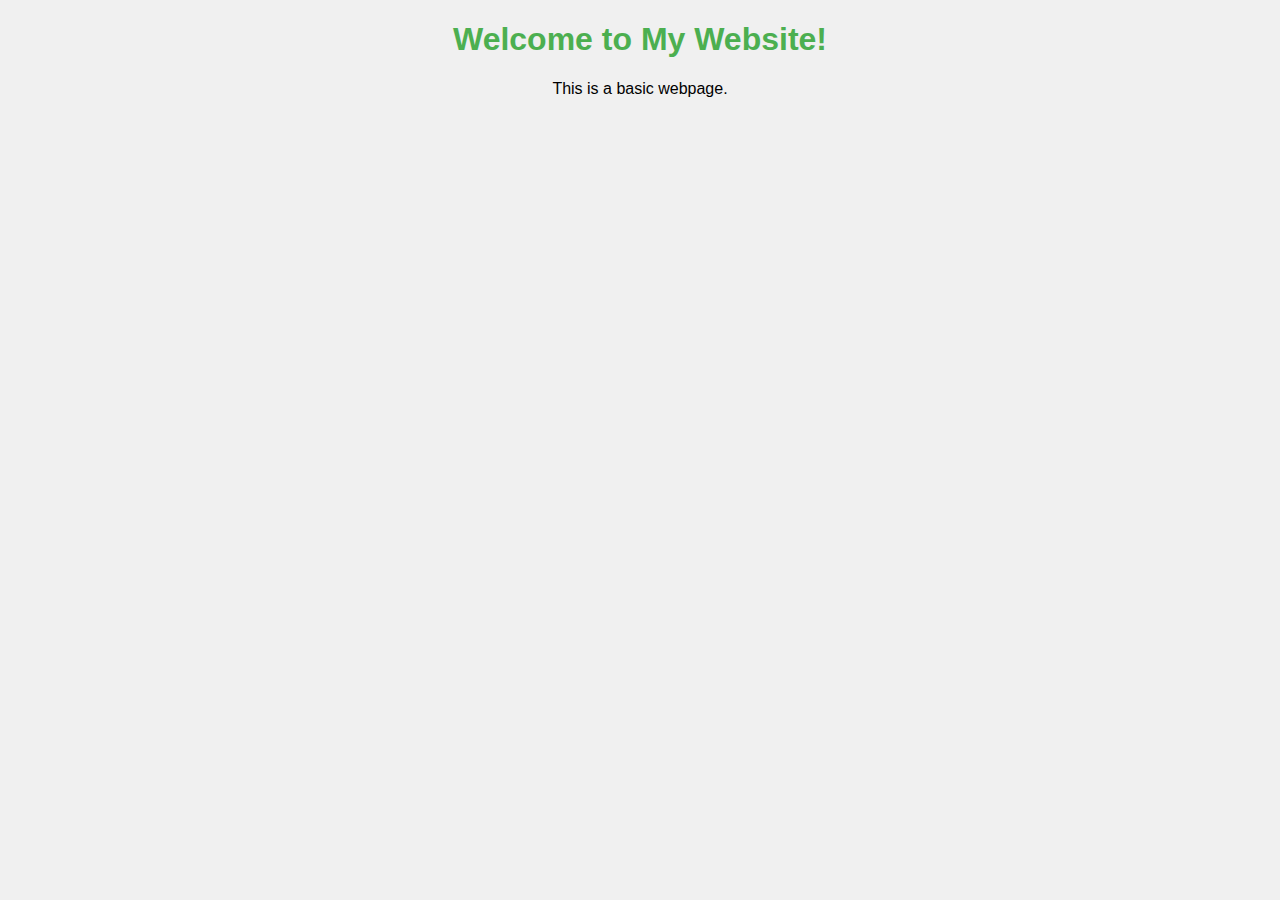
==== index.html @ e2741487 "Initial commit" ====
<!DOCTYPE html>
<html lang="en">
<head>
    <meta charset="UTF-8">
    <meta name="viewport" content="width=device-width, initial-scale=1.0">
    <title>My Website</title>
    <link rel="stylesheet" href="style.css">
</head>
<body>
    <h1>Welcome to My Website!</h1>
    <p>This is a basic webpage.</p>
</body>
</html>
---- style.css ----
body {
    font-family: Arial, sans-serif;
    background-color: #f0f0f0;
    text-align: center;
}

h1 {
    color: #4CAF50;
}
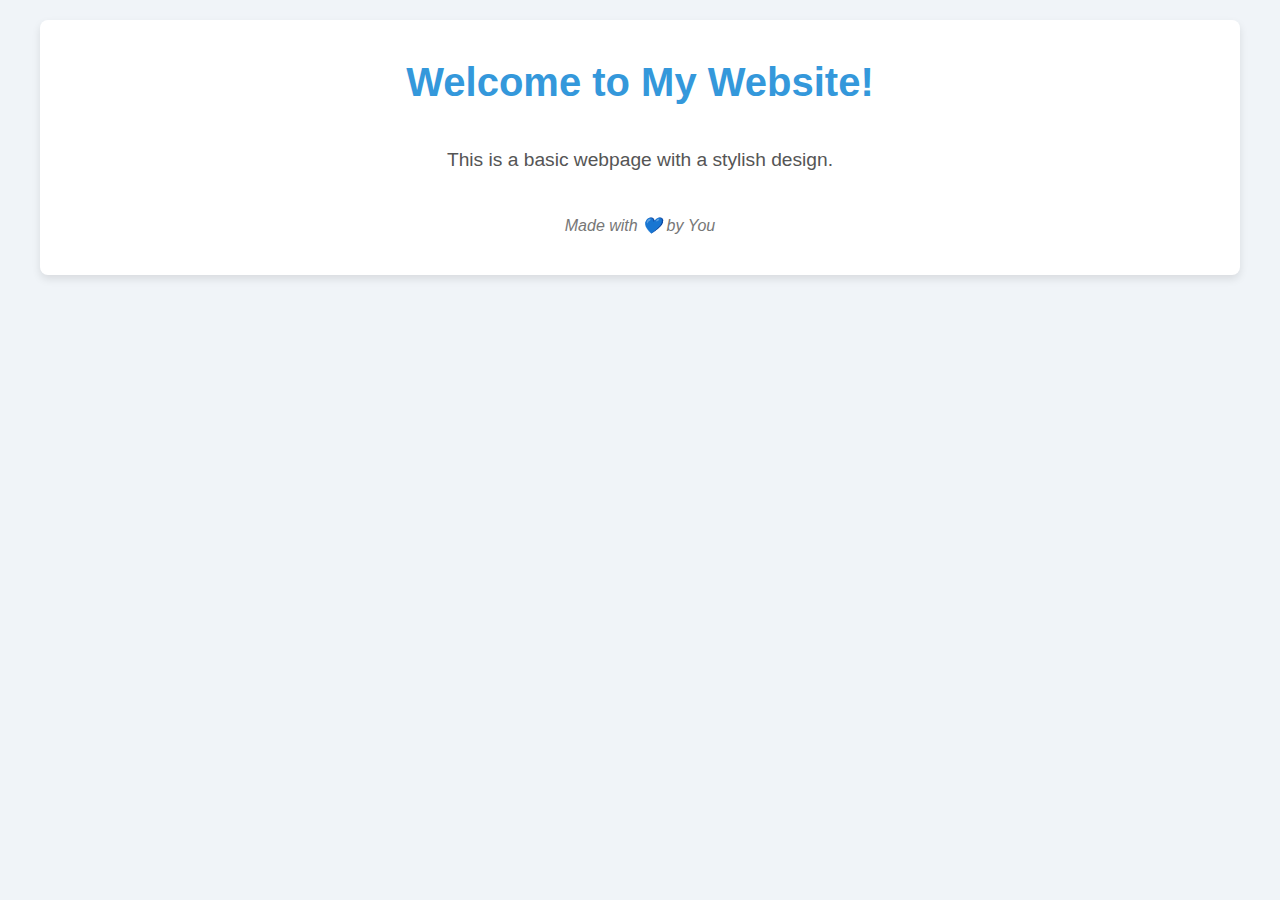
==== commit ab8885bf: "Add new html css" ====
--- a/index.html
+++ b/index.html
@@ -7,7 +7,16 @@
     <link rel="stylesheet" href="style.css">
 </head>
 <body>
-    <h1>Welcome to My Website!</h1>
-    <p>This is a basic webpage.</p>
+    <div class="container">
+        <header>
+            <h1>Welcome to My Website!</h1>
+        </header>
+        <main>
+            <p>This is a basic webpage with a stylish design.</p>
+        </main>
+        <footer>
+            <p>Made with 💙 by You</p>
+        </footer>
+    </div>
 </body>
 </html>
--- a/style.css
+++ b/style.css
@@ -1,9 +1,73 @@
-body {
-    font-family: Arial, sans-serif;
-    background-color: #f0f0f0;
-    text-align: center;
+/* Reset default margins and paddings */
+* {
+    margin: 0;
+    padding: 0;
+    box-sizing: border-box;
 }
 
-h1 {
-    color: #4CAF50;
+/* Body background and font settings */
+body {
+    font-family: 'Arial', sans-serif;
+    background-color: #f0f4f8;
+    color: #333;
+    padding: 20px;
 }
+
+/* Center the container and give some max-width */
+.container {
+    max-width: 1200px;
+    margin: 0 auto;
+    padding: 40px;
+    background-color: #fff;
+    border-radius: 8px;
+    box-shadow: 0 4px 8px rgba(0, 0, 0, 0.1);
+}
+
+/* Header styling */
+header {
+    text-align: center;
+    margin-bottom: 40px;
+}
+
+header h1 {
+    font-size: 2.5em;
+    color: #3498db;
+}
+
+/* Main content styling */
+main {
+    text-align: center;
+    font-size: 1.2em;
+    margin-bottom: 40px;
+}
+
+main p {
+    color: #555;
+    line-height: 1.6;
+}
+
+/* Footer styling */
+footer {
+    text-align: center;
+    font-size: 1em;
+    color: #777;
+}
+
+footer p {
+    font-style: italic;
+}
+
+/* Add some simple responsive behavior */
+@media (max-width: 768px) {
+    .container {
+        padding: 20px;
+    }
+
+    header h1 {
+        font-size: 2em;
+    }
+
+    main p {
+        font-size: 1em;
+    }
+}
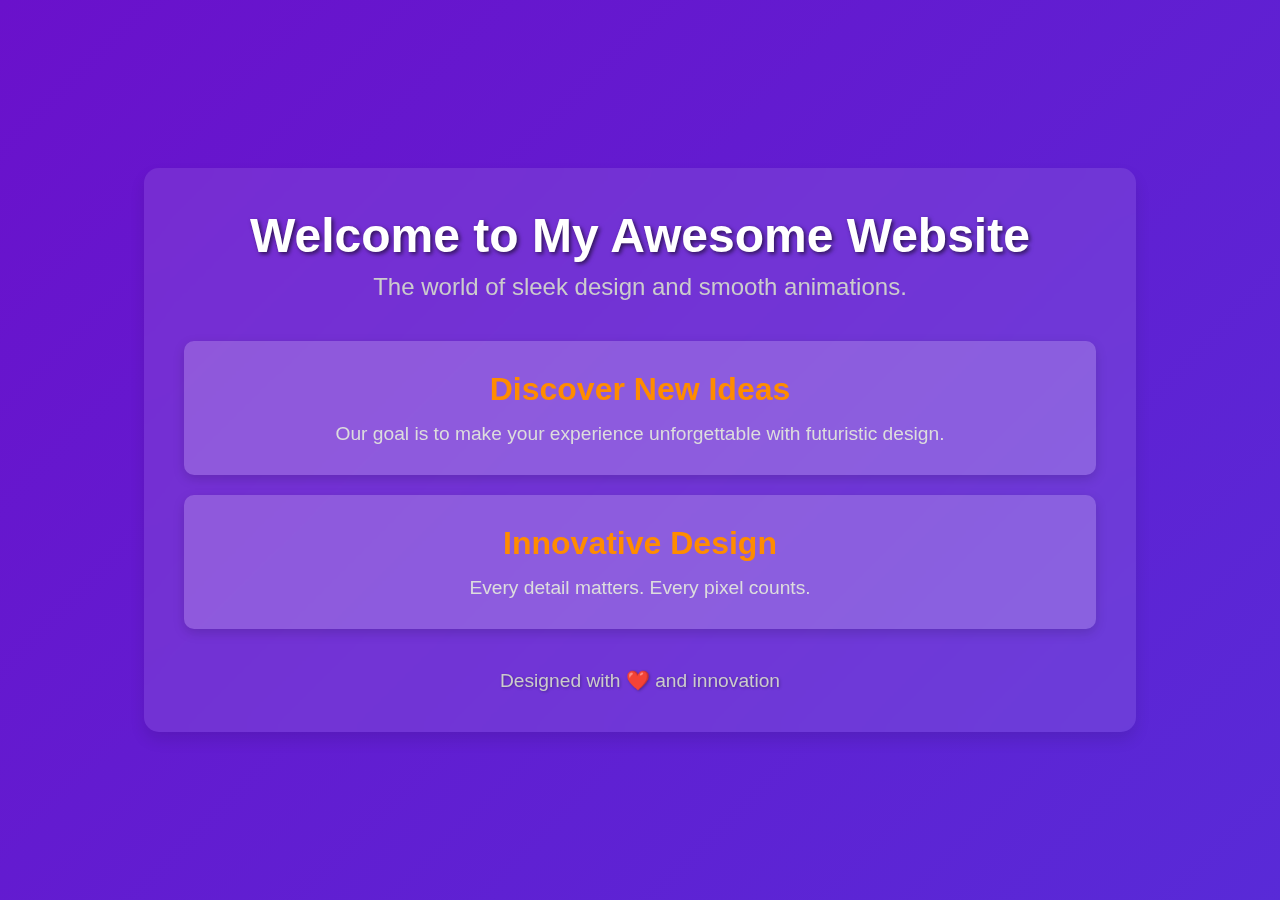
==== commit 52150aa2: "Add new html css 1" ====
--- a/index.html
+++ b/index.html
@@ -3,19 +3,27 @@
 <head>
     <meta charset="UTF-8">
     <meta name="viewport" content="width=device-width, initial-scale=1.0">
-    <title>My Website</title>
+    <title>My Awesome Website</title>
     <link rel="stylesheet" href="style.css">
 </head>
 <body>
     <div class="container">
         <header>
-            <h1>Welcome to My Website!</h1>
+            <h1>Welcome to My Awesome Website</h1>
+            <p>The world of sleek design and smooth animations.</p>
         </header>
         <main>
-            <p>This is a basic webpage with a stylish design.</p>
+            <section class="card">
+                <h2>Discover New Ideas</h2>
+                <p>Our goal is to make your experience unforgettable with futuristic design.</p>
+            </section>
+            <section class="card">
+                <h2>Innovative Design</h2>
+                <p>Every detail matters. Every pixel counts.</p>
+            </section>
         </main>
         <footer>
-            <p>Made with 💙 by You</p>
+            <p>Designed with ❤️ and innovation</p>
         </footer>
     </div>
 </body>
--- a/style.css
+++ b/style.css
@@ -5,69 +5,112 @@
     box-sizing: border-box;
 }
 
-/* Body background and font settings */
+/* Body background with a smooth gradient */
 body {
-    font-family: 'Arial', sans-serif;
-    background-color: #f0f4f8;
-    color: #333;
+    font-family: 'Roboto', sans-serif;
+    background: linear-gradient(135deg, #6a11cb, #2575fc);
+    background-size: 400% 400%;
+    animation: gradientShift 10s ease infinite;
+    color: #fff;
     padding: 20px;
+    display: flex;
+    justify-content: center;
+    align-items: center;
+    height: 100vh;
 }
 
-/* Center the container and give some max-width */
+/* Container for the content */
 .container {
+    background-color: rgba(255, 255, 255, 0.1);
+    padding: 40px;
+    border-radius: 15px;
+    backdrop-filter: blur(10px);
+    box-shadow: 0 8px 15px rgba(0, 0, 0, 0.1);
+    text-align: center;
+    width: 80%;
     max-width: 1200px;
-    margin: 0 auto;
-    padding: 40px;
-    background-color: #fff;
-    border-radius: 8px;
-    box-shadow: 0 4px 8px rgba(0, 0, 0, 0.1);
 }
 
-/* Header styling */
+/* Header styling with animation */
 header {
-    text-align: center;
     margin-bottom: 40px;
+    animation: fadeIn 2s ease-out;
 }
 
 header h1 {
-    font-size: 2.5em;
-    color: #3498db;
+    font-size: 3em;
+    margin-bottom: 10px;
+    text-shadow: 2px 2px 4px rgba(0, 0, 0, 0.6);
 }
 
-/* Main content styling */
-main {
-    text-align: center;
-    font-size: 1.2em;
-    margin-bottom: 40px;
+header p {
+    font-size: 1.5em;
+    color: #ccc;
 }
 
-main p {
-    color: #555;
-    line-height: 1.6;
+/* Card sections for each content block */
+.card {
+    background: rgba(255, 255, 255, 0.2);
+    padding: 30px;
+    margin: 20px 0;
+    border-radius: 10px;
+    box-shadow: 0 4px 12px rgba(0, 0, 0, 0.15);
+    transition: transform 0.3s ease, box-shadow 0.3s ease;
+}
+
+.card h2 {
+    font-size: 2em;
+    margin-bottom: 15px;
+    color: #ff8c00;
+}
+
+.card p {
+    font-size: 1.2em;
+    color: #ddd;
+}
+
+.card:hover {
+    transform: translateY(-10px);
+    box-shadow: 0 8px 20px rgba(0, 0, 0, 0.2);
 }
 
 /* Footer styling */
 footer {
-    text-align: center;
-    font-size: 1em;
-    color: #777;
+    margin-top: 40px;
+    font-size: 1.2em;
+    color: #ccc;
+    text-shadow: 1px 1px 3px rgba(0, 0, 0, 0.3);
 }
 
-footer p {
-    font-style: italic;
+/* Animations */
+@keyframes gradientShift {
+    0% { background-position: 0% 50%; }
+    50% { background-position: 100% 50%; }
+    100% { background-position: 0% 50%; }
 }
 
-/* Add some simple responsive behavior */
+@keyframes fadeIn {
+    from {
+        opacity: 0;
+        transform: translateY(20px);
+    }
+    to {
+        opacity: 1;
+        transform: translateY(0);
+    }
+}
+
+/* Responsive design */
 @media (max-width: 768px) {
     .container {
         padding: 20px;
     }
 
     header h1 {
-        font-size: 2em;
+        font-size: 2.5em;
     }
 
-    main p {
-        font-size: 1em;
+    .card {
+        padding: 20px;
     }
 }
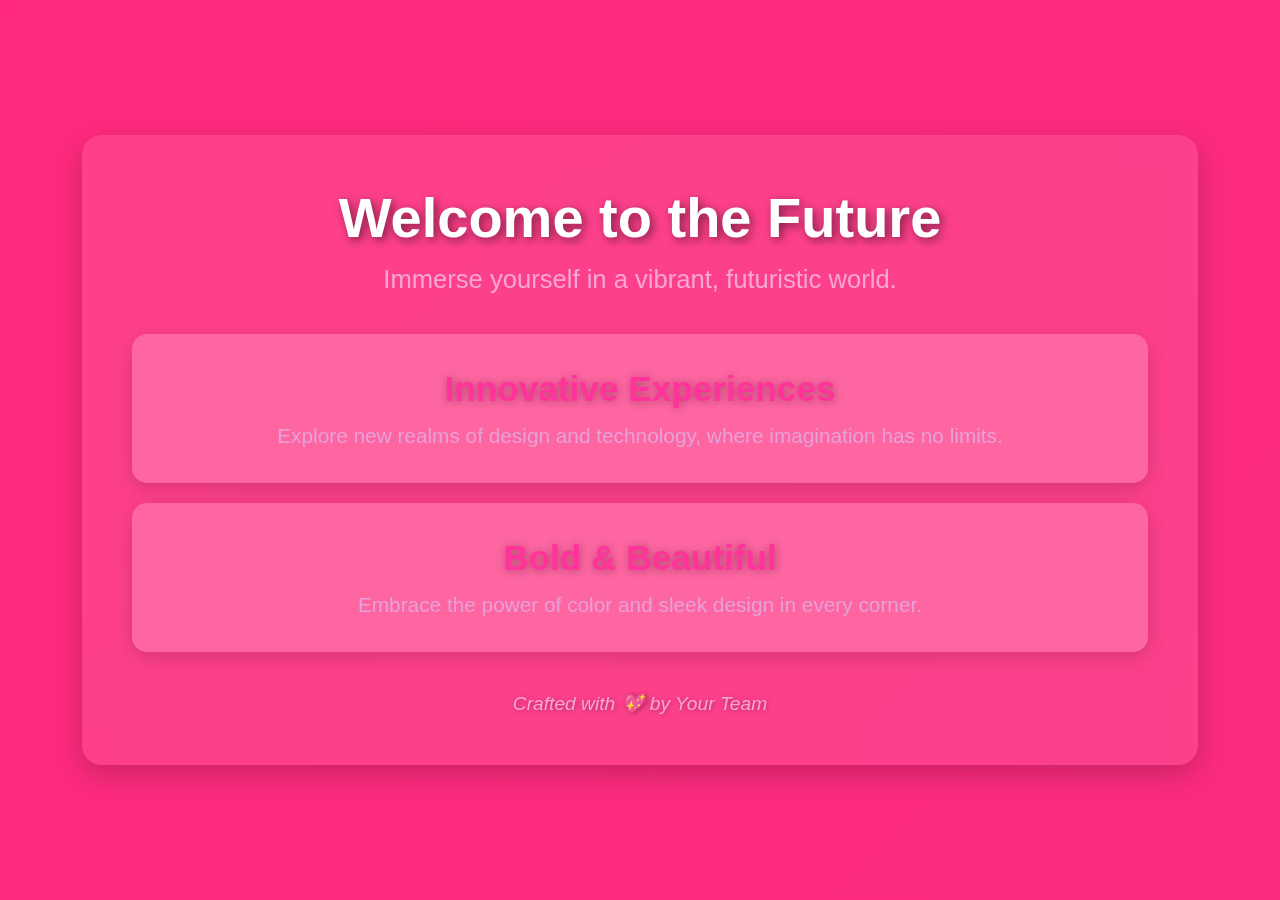
==== commit c65d9abc: "Add new html css 2" ====
--- a/index.html
+++ b/index.html
@@ -3,27 +3,27 @@
 <head>
     <meta charset="UTF-8">
     <meta name="viewport" content="width=device-width, initial-scale=1.0">
-    <title>My Awesome Website</title>
+    <title>My Futuristic Website</title>
     <link rel="stylesheet" href="style.css">
 </head>
 <body>
     <div class="container">
         <header>
-            <h1>Welcome to My Awesome Website</h1>
-            <p>The world of sleek design and smooth animations.</p>
+            <h1>Welcome to the Future</h1>
+            <p>Immerse yourself in a vibrant, futuristic world.</p>
         </header>
         <main>
             <section class="card">
-                <h2>Discover New Ideas</h2>
-                <p>Our goal is to make your experience unforgettable with futuristic design.</p>
+                <h2>Innovative Experiences</h2>
+                <p>Explore new realms of design and technology, where imagination has no limits.</p>
             </section>
             <section class="card">
-                <h2>Innovative Design</h2>
-                <p>Every detail matters. Every pixel counts.</p>
+                <h2>Bold & Beautiful</h2>
+                <p>Embrace the power of color and sleek design in every corner.</p>
             </section>
         </main>
         <footer>
-            <p>Designed with ❤️ and innovation</p>
+            <p>Crafted with 💖 by Your Team</p>
         </footer>
     </div>
 </body>
--- a/style.css
+++ b/style.css
@@ -5,81 +5,87 @@
     box-sizing: border-box;
 }
 
-/* Body background with a smooth gradient */
+/* Body background with pink gradient */
 body {
     font-family: 'Roboto', sans-serif;
-    background: linear-gradient(135deg, #6a11cb, #2575fc);
+    background: linear-gradient(135deg, #ff2a7d, #f72d7f, #d615b5);
     background-size: 400% 400%;
-    animation: gradientShift 10s ease infinite;
+    animation: gradientShift 15s ease infinite;
     color: #fff;
     padding: 20px;
     display: flex;
     justify-content: center;
     align-items: center;
     height: 100vh;
+    overflow: hidden;
 }
 
-/* Container for the content */
+/* Container with a frosted glass effect */
 .container {
     background-color: rgba(255, 255, 255, 0.1);
-    padding: 40px;
-    border-radius: 15px;
-    backdrop-filter: blur(10px);
-    box-shadow: 0 8px 15px rgba(0, 0, 0, 0.1);
+    padding: 50px;
+    border-radius: 20px;
+    backdrop-filter: blur(12px);
+    box-shadow: 0 10px 30px rgba(0, 0, 0, 0.2);
     text-align: center;
-    width: 80%;
+    width: 90%;
     max-width: 1200px;
-}
-
-/* Header styling with animation */
-header {
-    margin-bottom: 40px;
     animation: fadeIn 2s ease-out;
 }
 
+/* Header styling */
+header {
+    margin-bottom: 40px;
+}
+
 header h1 {
-    font-size: 3em;
-    margin-bottom: 10px;
-    text-shadow: 2px 2px 4px rgba(0, 0, 0, 0.6);
+    font-size: 3.5em;
+    margin-bottom: 15px;
+    text-shadow: 3px 3px 10px rgba(0, 0, 0, 0.5);
+    animation: bounceIn 1s ease;
 }
 
 header p {
-    font-size: 1.5em;
-    color: #ccc;
+    font-size: 1.6em;
+    color: #f7a6d7;
 }
 
-/* Card sections for each content block */
+/* Card sections with glowing effect */
 .card {
     background: rgba(255, 255, 255, 0.2);
-    padding: 30px;
+    padding: 35px;
     margin: 20px 0;
-    border-radius: 10px;
-    box-shadow: 0 4px 12px rgba(0, 0, 0, 0.15);
+    border-radius: 15px;
+    box-shadow: 0 6px 20px rgba(0, 0, 0, 0.15);
     transition: transform 0.3s ease, box-shadow 0.3s ease;
+    animation: scaleUp 0.6s ease-out;
 }
 
 .card h2 {
-    font-size: 2em;
+    font-size: 2.2em;
     margin-bottom: 15px;
-    color: #ff8c00;
+    color: #ff3399;
+    text-shadow: 1px 1px 8px rgba(0, 0, 0, 0.3);
 }
 
 .card p {
-    font-size: 1.2em;
-    color: #ddd;
+    font-size: 1.3em;
+    color: #e8a0d8;
 }
 
+/* Hover effect on card */
 .card:hover {
     transform: translateY(-10px);
-    box-shadow: 0 8px 20px rgba(0, 0, 0, 0.2);
+    box-shadow: 0 12px 30px rgba(0, 0, 0, 0.2);
 }
 
 /* Footer styling */
 footer {
     margin-top: 40px;
     font-size: 1.2em;
-    color: #ccc;
-    text-shadow: 1px 1px 3px rgba(0, 0, 0, 0.3);
+    color: #f7a6d7;
+    text-shadow: 1px 1px 5px rgba(0, 0, 0, 0.3);
+    font-style: italic;
 }
 
 /* Animations */
@@ -92,12 +98,29 @@
 @keyframes fadeIn {
     from {
         opacity: 0;
-        transform: translateY(20px);
+        transform: translateY(30px);
     }
     to {
         opacity: 1;
         transform: translateY(0);
     }
+}
+
+@keyframes scaleUp {
+    from {
+        opacity: 0;
+        transform: scale(0.8);
+    }
+    to {
+        opacity: 1;
+        transform: scale(1);
+    }
+}
+
+@keyframes bounceIn {
+    0% { transform: translateY(-30px); opacity: 0; }
+    50% { transform: translateY(15px); opacity: 1; }
+    100% { transform: translateY(0); }
 }
 
 /* Responsive design */
@@ -113,4 +136,8 @@
     .card {
         padding: 20px;
     }
+
+    .card h2 {
+        font-size: 1.8em;
+    }
 }
